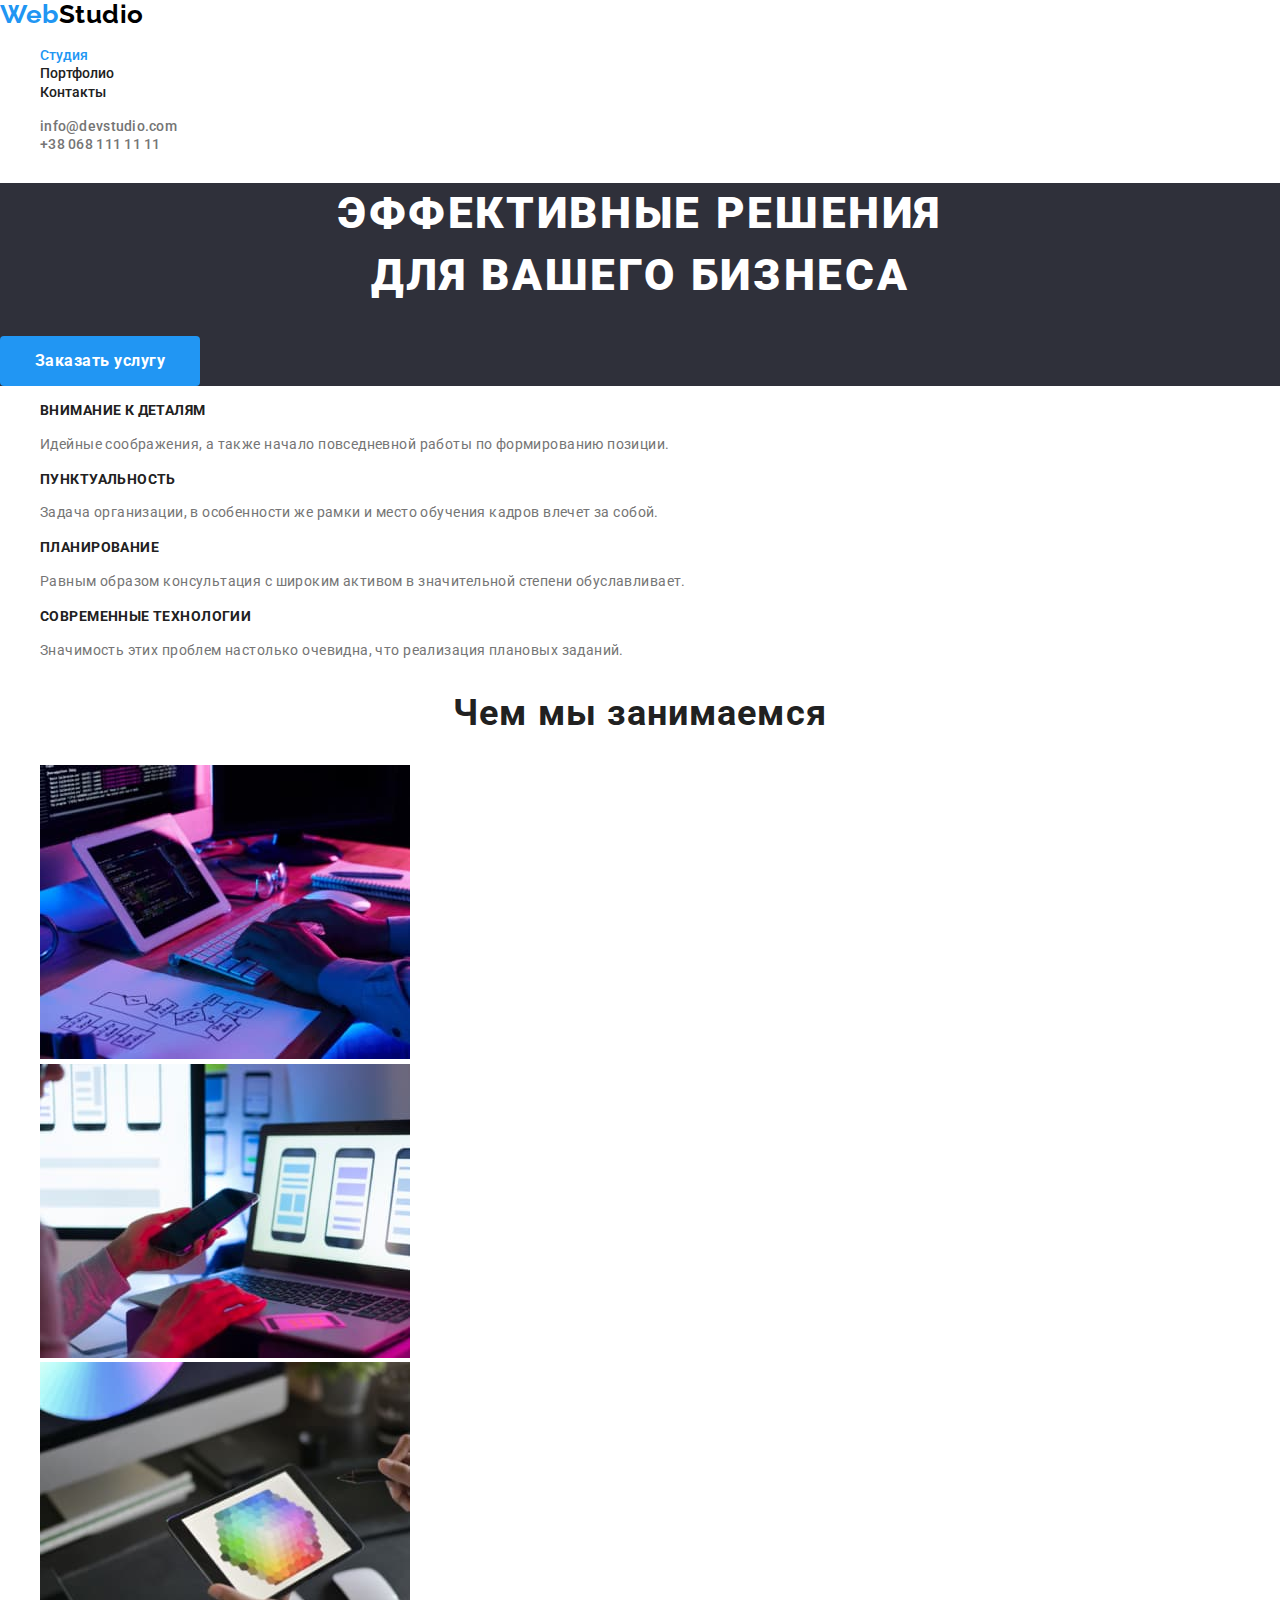
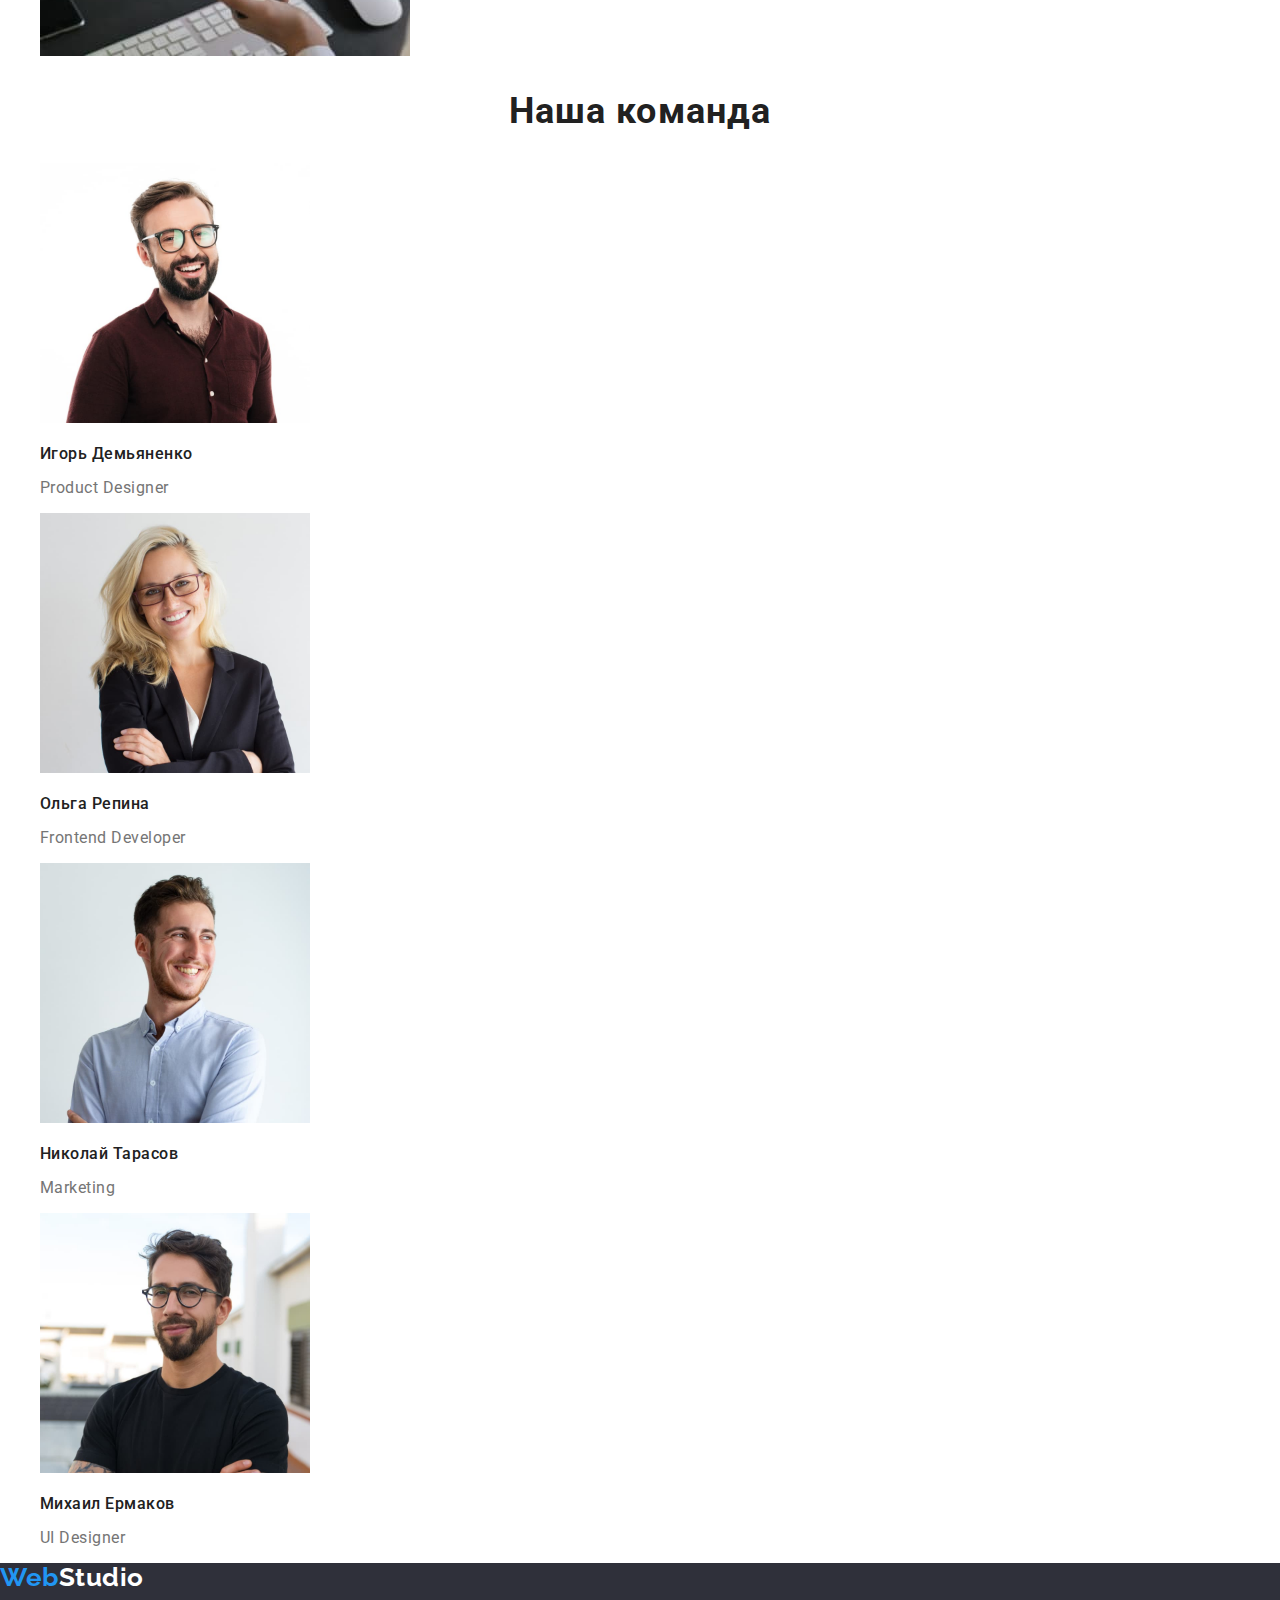
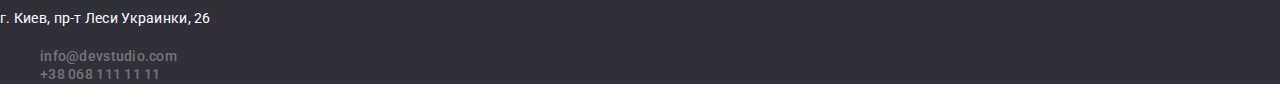
==== index.html @ b9a0ad5e "copy" ====
<!DOCTYPE html>
<html lang="ru">

<head>
    <meta charset="UTF-8">
    <meta name="viewport" content="width=device-width, initial-scale=1.0">
    <link rel="stylesheet" href="./css/normilize.css">
    <link rel="stylesheet" href="./css/variables.css">
    <link rel="preconnect" href="https://fonts.gstatic.com">
    <link rel="preconnect" href="https://fonts.gstatic.com">
    <link
        href="https://fonts.googleapis.com/css2?family=Raleway:wght@700&family=Roboto:wght@400;500;700;900&display=swap"
        rel="stylesheet">
    <link rel="stylesheet" href="./css/general.css">
    <link rel="stylesheet" href="./css/styles.css">
    <title>WebStudio</title>
</head>

<body>
    <header>
        <nav>
            <a href="./index.html" class="web-studio-black">
                <span><span class="web">Web</span>Studio</span>
            </a>
            <ul class="nav-menu">
                <li>
                    <a href="./index.html" class="current"> Студия </a>
                </li>
                <li>
                    <a href="./portfolio.html"> Портфолио </a>
                </li>
                <li>
                    <a href="#contacts"> Контакты </a>
                </li>
            </ul>
        </nav>
        <div>
            <ul class="nav-contact">
                <li>
                    <a href="mailto:info@devstudio.com">info@devstudio.com</a>
                </li>
                <li>
                    <a href="tel:+380681111111">+38 068 111 11 11</a>
                </li>
            </ul>
        </div>
    </header>

    <main>
        <section class="header">
            <h1 class="header-title-h1"> ЭФФЕКТИВНЫЕ РЕШЕНИЯ <br> ДЛЯ ВАШЕГО БИЗНЕСА </h1>
            <button class="header-button"> Заказать услугу </button>
        </section>

        <section>
            <ul class="features">
                <li>
                    <h3>ВНИМАНИЕ К ДЕТАЛЯМ</h3>
                    <p>
                        Идейные соображения, а также начало повседневной работы по формированию позиции.
                    </p>
                </li>
                <li>
                    <h3>ПУНКТУАЛЬНОСТЬ</h3>
                    <p>
                        Задача организации, в особенности же рамки и место обучения кадров влечет за собой.
                    </p>
                </li>
                <li>
                    <h3>ПЛАНИРОВАНИЕ</h3>
                    <p>
                        Равным образом консультация с широким активом в значительной степени обуславливает.
                    </p>
                </li>
                <li>
                    <h3>СОВРЕМЕННЫЕ ТЕХНОЛОГИИ</h3>
                    <p>
                        Значимость этих проблем настолько очевидна, что реализация плановых заданий.
                    </p>
                </li>
            </ul>
        </section>

        <section>
            <h2 class="title-h2">Чем мы занимаемся</h2>
            <ul>
                <li>
                    <img src="./images/webstudio/what-we-do-computer.jpg" alt="Разработка приложений" width="370"
                        height="294">
                </li>
                <li>
                    <img src="./images/webstudio/what-we-do-mobile.jpg" alt="Создание мобильных приложений" width="370"
                        height="294">
                </li>
                <li>
                    <img src="./images/webstudio/what-we-do-palette.jpg" alt="Выбор палитры цветов" width="370"
                        height="294">
                </li>
            </ul>
        </section>

        <section>
            <h2 class="title-h2"> Наша команда </h2>
            <ul class="our-team">
                <li>
                    <img src="./images/webstudio/igor-demyanenko.jpg" alt="Игорь Демьяненко" width="270" height="260" />
                    <h3>Игорь Демьяненко</h3>
                    <p>Product Designer</p>
                </li>
                <li>
                    <img src="./images/webstudio/olga-repina.jpg" alt="Ольга Репина" width="270" height="260" />
                    <h3>Ольга Репина</h3>
                    <p>Frontend Developer</p>
                </li>
                <li>
                    <img src="./images/webstudio/nikolay-tarasov.jpg" alt="Николай Тарасов" width="270" height="260" />
                    <h3>Николай Тарасов</h3>
                    <p>Marketing</p>
                </li>
                <li>
                    <img src="./images/webstudio/mikhail-yermakov.jpg" alt="Михаил Ермаков" width="270" height="260" />
                    <h3>Михаил Ермаков</h3>
                    <p>UI Designer</p>
                </li>
            </ul>
        </section>
    </main>

    <footer class="footer-block">
        <a href="./index.html" class="web-studio-white">
            <span><span class="web">Web</span>Studio</span>
        </a>
        <address id="contacts">
            <p class="street">г. Киев, пр-т Леси Украинки, 26</p>
            <ul class="nav-contact">
                <li>
                    <a href="mailto:info@devstudio.com">info@devstudio.com</a>
                </li>
                <li>
                    <a href="tel:+380681111111">+38 068 111 11 11</a>
                </li>
            </ul>
        </address>
    </footer>
</body>

</html>
---- css/normilize.css ----
/*! modern-normalize v1.0.0 | MIT License | https://github.com/sindresorhus/modern-normalize */

/* ===== ДОПОЛНЕНИЯ от Sandra Hrevtsova ===== */

/* обнуляем дефолтные маркеры у всех маркированных списков */
ul {
  list-style: none;
}

/* обнуляем дефолтные подчеркивания у всех ссылок */
a {
  text-decoration: none;
}

code,
kbd,
samp,
pre {
  font-family: 'Open Sans', sans-serif;
  
  /* font-family: ui-monospace, SFMono-Regular, Consolas, "Liberation Mono", Menlo, monospace; 1 */
  font-size: 1em; /* 2 */
}

/* ===== ДОПОЛНЕНИЯ от Sandra Hrevtsova ===== */

/*
Document
========
*/

/**
Use a better box model (opinionated).
*/

*,
*::before,
*::after {
  box-sizing: border-box;
}

/**
Use a more readable tab size (opinionated).
*/

:root {
  -moz-tab-size: 4;
  tab-size: 4;
}

/**
1. Correct the line height in all browsers.
2. Prevent adjustments of font size after orientation changes in iOS.
*/

html {
  line-height: 1.15; /* 1 */
  -webkit-text-size-adjust: 100%; /* 2 */
}

/*
Sections
========
*/

/**
Remove the margin in all browsers.
*/

body {
  margin: 0;
  padding: 0;
}

/**
Improve consistency of default fonts in all browsers. (https://github.com/sindresorhus/modern-normalize/issues/3)
*/

body {
  font-family: system-ui, -apple-system,
    /* Firefox supports this but not yet `system-ui` */ 'Segoe UI', Roboto,
    Helvetica, Arial, sans-serif, 'Apple Color Emoji', 'Segoe UI Emoji';
}

/*
Grouping content
================
*/

/**
1. Add the correct height in Firefox.
2. Correct the inheritance of border color in Firefox. (https://bugzilla.mozilla.org/show_bug.cgi?id=190655)
*/

hr {
  height: 0; /* 1 */
  color: inherit; /* 2 */
}

/*
Text-level semantics
====================
*/

/**
Add the correct text decoration in Chrome, Edge, and Safari.
*/

abbr[title] {
  text-decoration: underline dotted;
}

/**
Add the correct font weight in Edge and Safari.
*/

b,
strong {
  font-weight: bolder;
}

/**
1. Improve consistency of default fonts in all browsers. (https://github.com/sindresorhus/modern-normalize/issues/3)
2. Correct the odd 'em' font sizing in all browsers.
*/

/**
Add the correct font size in all browsers.
*/

small {
  font-size: 80%;
}

/**
Prevent 'sub' and 'sup' elements from affecting the line height in all browsers.
*/

sub,
sup {
  font-size: 75%;
  line-height: 0;
  position: relative;
  vertical-align: baseline;
}

sub {
  bottom: -0.25em;
}

sup {
  top: -0.5em;
}

/*
Tabular data
============
*/

/**
1. Remove text indentation from table contents in Chrome and Safari. (https://bugs.chromium.org/p/chromium/issues/detail?id=999088, https://bugs.webkit.org/show_bug.cgi?id=201297)
2. Correct table border color inheritance in all Chrome and Safari. (https://bugs.chromium.org/p/chromium/issues/detail?id=935729, https://bugs.webkit.org/show_bug.cgi?id=195016)
*/

table {
  text-indent: 0; /* 1 */
  border-color: inherit; /* 2 */
}

/*
Forms
=====
*/

/**
1. Change the font styles in all browsers.
2. Remove the margin in Firefox and Safari.
*/

button,
input,
optgroup,
select,
textarea {
  font-family: inherit; /* 1 */
  font-size: 100%; /* 1 */
  line-height: 1.15; /* 1 */
  margin: 0; /* 2 */
}

address {
  font-style: normal;
}

/**
Remove the inheritance of text transform in Edge and Firefox.
1. Remove the inheritance of text transform in Firefox.
*/

button,
select {
  
  /* 1 */
  text-transform: none;
}

/**
Correct the inability to style clickable types in iOS and Safari.
*/

button,
[type='button'],
[type='reset'],
[type='submit'] {
  -webkit-appearance: button;
}

/**
Remove the inner border and padding in Firefox.
*/

::-moz-focus-inner {
  border-style: none;
  padding: 0;
}

/**
Restore the focus styles unset by the previous rule.
*/

:-moz-focusring {
  outline: 1px dotted ButtonText;
}

/**
Remove the additional ':invalid' styles in Firefox.
See: https://github.com/mozilla/gecko-dev/blob/2f9eacd9d3d995c937b4251a5557d95d494c9be1/layout/style/res/forms.css#L728-L737
*/

:-moz-ui-invalid {
  box-shadow: none;
}

/**
Remove the padding so developers are not caught out when they zero out 'fieldset' elements in all browsers.
*/

legend {
  padding: 0;
}

/**
Add the correct vertical alignment in Chrome and Firefox.
*/

progress {
  vertical-align: baseline;
}

/**
Correct the cursor style of increment and decrement buttons in Safari.
*/

::-webkit-inner-spin-button,
::-webkit-outer-spin-button {
  height: auto;
}

/**
1. Correct the odd appearance in Chrome and Safari.
2. Correct the outline style in Safari.
*/

[type='search'] {
  -webkit-appearance: textfield; /* 1 */
  outline-offset: -2px; /* 2 */
}

/**
Remove the inner padding in Chrome and Safari on macOS.
*/

::-webkit-search-decoration {
  -webkit-appearance: none;
}

/**
1. Correct the inability to style clickable types in iOS and Safari.
2. Change font properties to 'inherit' in Safari.
*/

::-webkit-file-upload-button {
  -webkit-appearance: button; /* 1 */
  font: inherit; /* 2 */
}

/*
Interactive
===========
*/

/*
Add the correct display in Chrome and Safari.
*/

summary {
  display: list-item;
}
---- css/variables.css ----
:root{
  --full-balck: rgba(0, 0, 0);
  --full-white: rgba(255, 255, 255);
  --text-blue: rgba(33,150,243,1);
  --title-text: rgba(33,33,33,1);
  --subtitle-text: rgba(117, 117, 117, 1);
  --bg-main-color: rgba(47, 48, 58);
  --btn-bg: rgba(245,244,250,1);

}
---- css/general.css ----
body{
  font-family: 'Roboto', sans-serif;
}

.web-studio-black{
  color: var(--full-balck);
  font-family: 'Raleway', sans-serif;
  font-weight: 700;
  font-size: 26px;
  letter-spacing: 0.02em;
}

.web-studio-white{
  color: var(--full-white);
  font-family: 'Raleway', sans-serif;
  font-weight: 700;
  font-size: 26px;
  letter-spacing: 0.02em;
}

.web{
  color: var(--text-blue);
}

.nav-menu > li > a{
  color: var(--title-text);
  font-weight: 500;
  font-size: 14px;
  line-height: 1.2;
}

.nav-menu > li > a:hover,
.nav-menu > li > a:focus{
  color: var(--text-blue);
}

.nav-contact > li > a{
  color: var(--subtitle-text);
  font-weight: 500;
  font-size: 14px;
  line-height: 1.2;
  letter-spacing: 0.02em;
}

.nav-contact > li > a:hover,
.nav-contact > li > a:focus{
  color: var(--text-blue);
}

.footer-block{
  background-color: var(--bg-main-color);
}

.street{
  color: var(--full-white);
  font-weight: 400;
  font-size: 14px;
  line-height: 1.7;  
  letter-spacing: 0.02em;
}

.nav-menu > li > .current{
  color: var(--text-blue);
}
---- css/styles.css ----
.header{
  background-color: var(--bg-main-color);
}

.header-title-h1{
  color: var(--full-white);
  font-weight: 900;
  font-size: 44px;
  text-align: center;
  line-height: 1.4;
  letter-spacing: 0.06em;
}

.header-button
{
  background-color: var(--text-blue);
  font-weight: 700;
  width: 200px;
  height: 50px;
  color: var(--full-white);
  border-style: none;
  border-radius: 4px;  
  font-size: 16px;
  line-height: 1.9; 
  letter-spacing: 0.03em;
}

.features > li > h3{
  color: var(--title-text);
  font-weight: 700;
  font-size: 14px;
  line-height: 1.2;
  letter-spacing: 0.03em;  
}

.features > li > p{
  color: var(--subtitle-text);
  font-weight: 400;
  font-size: 14px;
  line-height: 1.7;
  letter-spacing: 0.03em;
}

.title-h2{
  color: var(--title-text);
  font-weight: 700;
  font-size: 36px;
  line-height: 1.2;
  text-align: center;
  letter-spacing: 0.03em;  
}

.our-team > li > h3{
  color: var(--title-text);
  font-weight: 500;
  font-size: 16px;
  line-height: 1.2;  
  letter-spacing: 0.03em;
}

.our-team > li > p{
  color: var(--subtitle-text);
  font-weight: 400;
  font-size: 16px;
  line-height: 1,2;  
  letter-spacing: 0.03em;
}
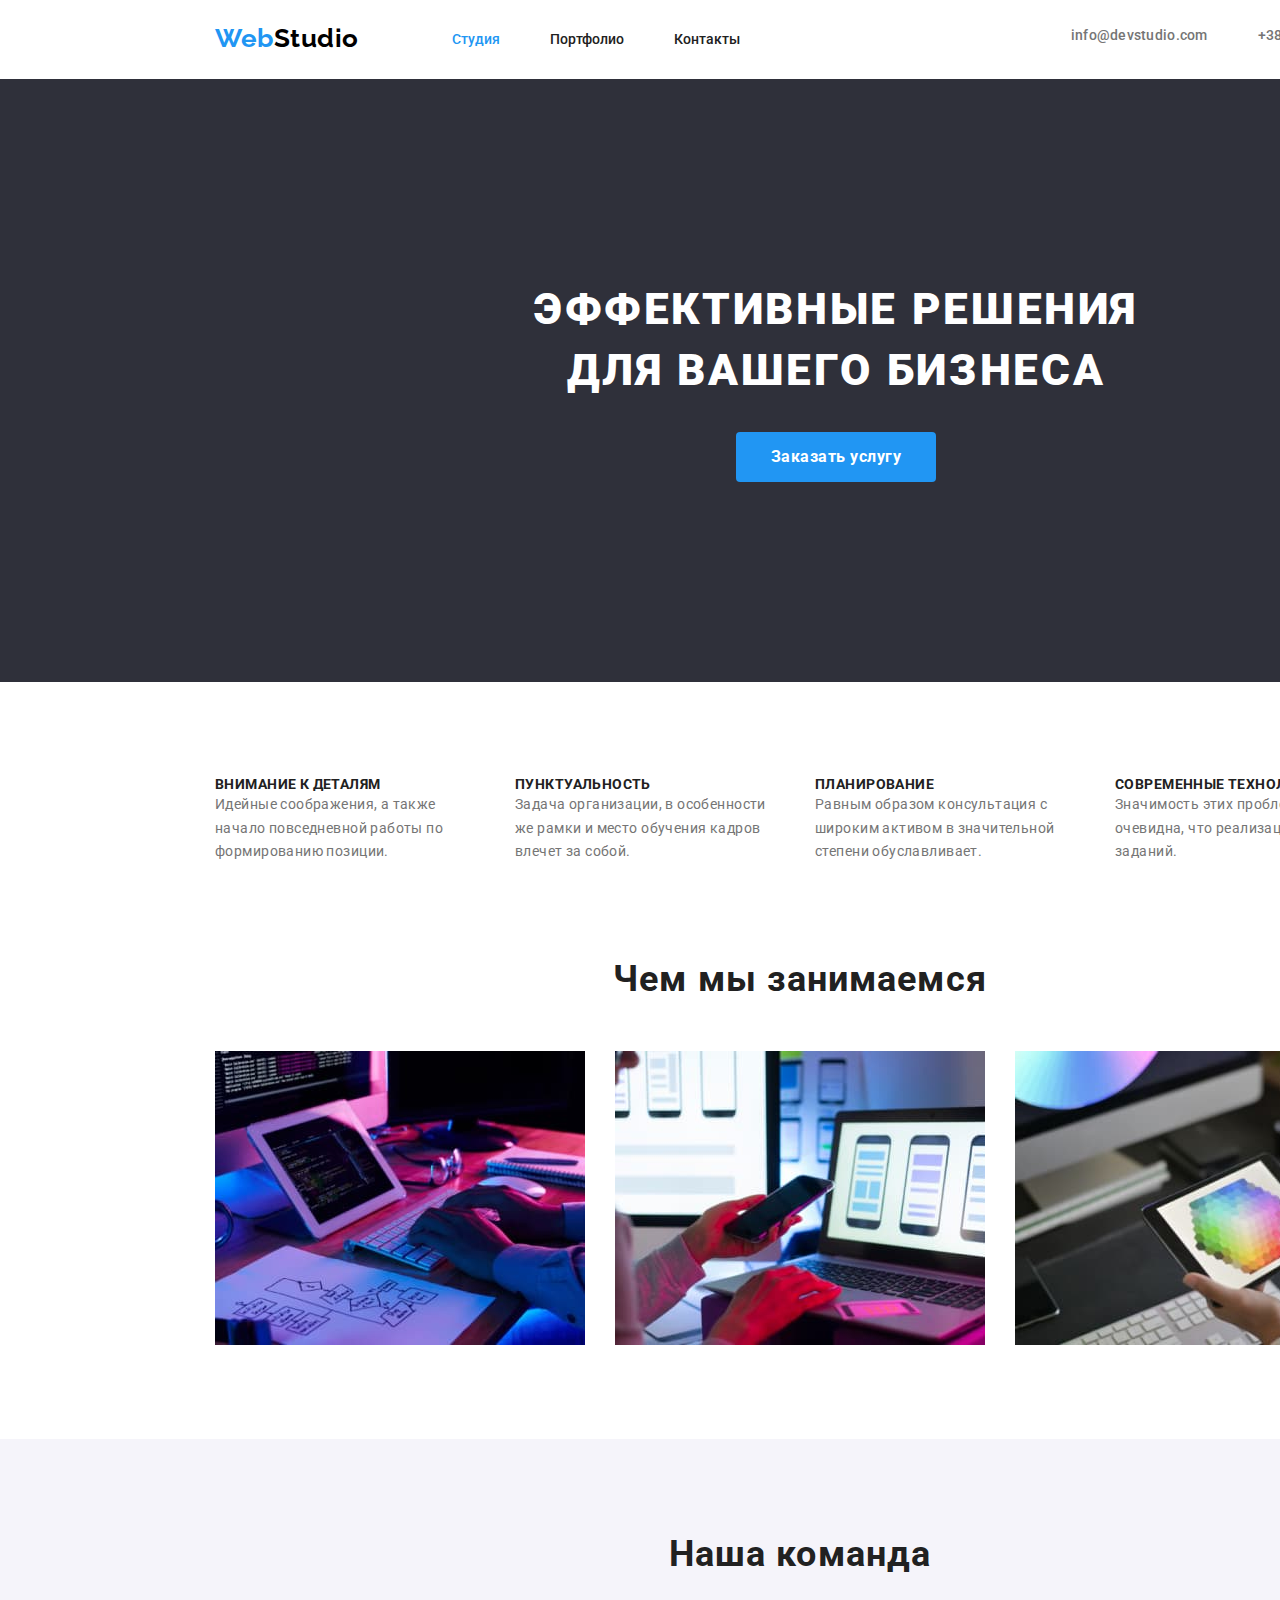
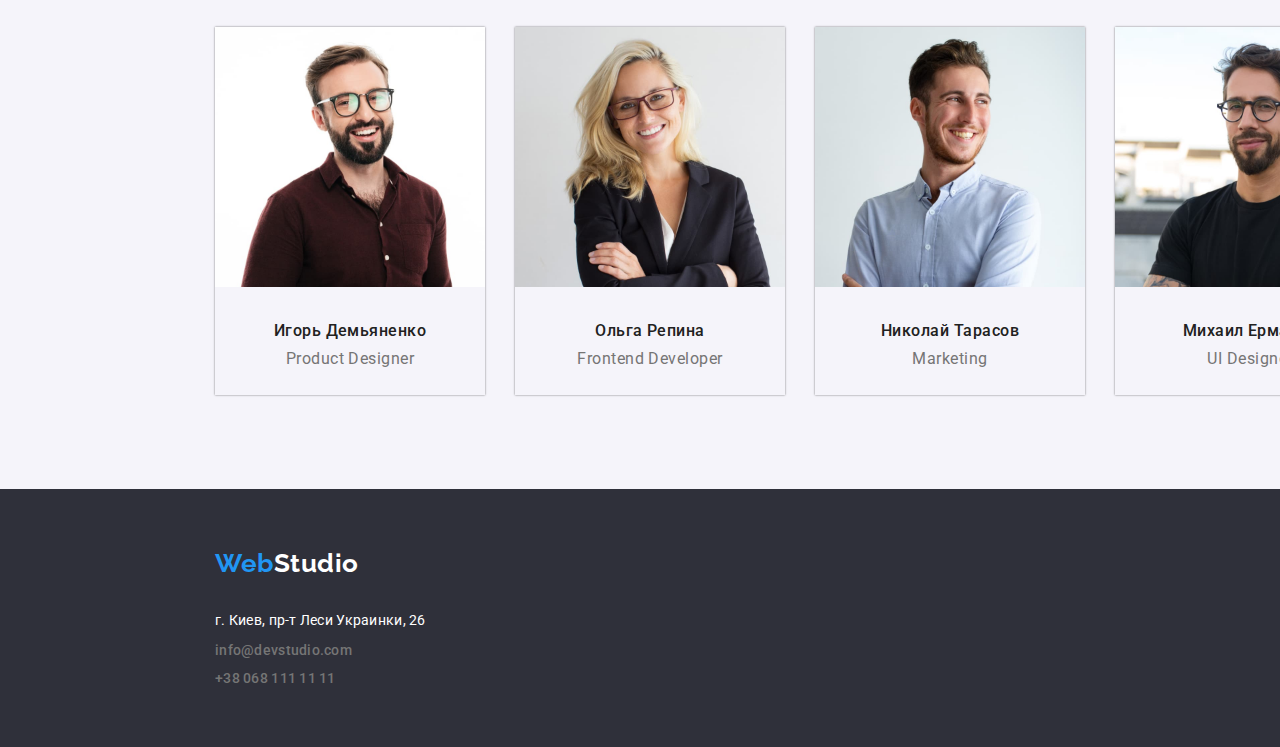
==== commit 8e8e391f: "hw3" ====
--- a/index.html
+++ b/index.html
@@ -18,129 +18,148 @@
 
 <body>
     <header>
-        <nav>
-            <a href="./index.html" class="web-studio-black">
-                <span><span class="web">Web</span>Studio</span>
-            </a>
-            <ul class="nav-menu">
-                <li>
-                    <a href="./index.html" class="current"> Студия </a>
-                </li>
-                <li>
-                    <a href="./portfolio.html"> Портфолио </a>
-                </li>
-                <li>
-                    <a href="#contacts"> Контакты </a>
-                </li>
-            </ul>
-        </nav>
-        <div>
-            <ul class="nav-contact">
-                <li>
-                    <a href="mailto:info@devstudio.com">info@devstudio.com</a>
-                </li>
-                <li>
-                    <a href="tel:+380681111111">+38 068 111 11 11</a>
-                </li>
-            </ul>
+        <div class="container">
+            <div class="position-container">
+                <nav class="header-nav">
+                    <a href="./index.html" class="web-studio-black">
+                        <span><span class="web">Web</span>Studio</span>
+                    </a>
+                    <ul class="nav-menu">
+                        <li>
+                            <a href="./index.html" class="current"> Студия </a>
+                        </li>
+                        <li>
+                            <a href="./portfolio.html"> Портфолио </a>
+                        </li>
+                        <li>
+                            <a href="#contacts"> Контакты </a>
+                        </li>
+                    </ul>
+                </nav>
+                <div class="div-contact">
+                    <ul class="nav-contact">
+                        <li>
+                            <a href="mailto:info@devstudio.com">info@devstudio.com</a>
+                        </li>
+                        <li>
+                            <a href="tel:+380681111111">+38 068 111 11 11</a>
+                        </li>
+                    </ul>
+                </div>
+            </div>
         </div>
     </header>
 
     <main>
         <section class="header">
-            <h1 class="header-title-h1"> ЭФФЕКТИВНЫЕ РЕШЕНИЯ <br> ДЛЯ ВАШЕГО БИЗНЕСА </h1>
-            <button class="header-button"> Заказать услугу </button>
+            <div class="container">
+                <h1 class="header-title-h1"> ЭФФЕКТИВНЫЕ РЕШЕНИЯ <br> ДЛЯ ВАШЕГО БИЗНЕСА </h1>
+                <button class="header-button"> Заказать услугу </button>
+            </div>
         </section>
 
-        <section>
-            <ul class="features">
-                <li>
-                    <h3>ВНИМАНИЕ К ДЕТАЛЯМ</h3>
-                    <p>
-                        Идейные соображения, а также начало повседневной работы по формированию позиции.
-                    </p>
-                </li>
-                <li>
-                    <h3>ПУНКТУАЛЬНОСТЬ</h3>
-                    <p>
-                        Задача организации, в особенности же рамки и место обучения кадров влечет за собой.
-                    </p>
-                </li>
-                <li>
-                    <h3>ПЛАНИРОВАНИЕ</h3>
-                    <p>
-                        Равным образом консультация с широким активом в значительной степени обуславливает.
-                    </p>
-                </li>
-                <li>
-                    <h3>СОВРЕМЕННЫЕ ТЕХНОЛОГИИ</h3>
-                    <p>
-                        Значимость этих проблем настолько очевидна, что реализация плановых заданий.
-                    </p>
-                </li>
-            </ul>
+        <section class="features-section">
+            <div class="container">
+                <!-- <div class="position-container"> -->
+                <ul class="features">
+                    <li class="features-items">
+                        <h3>ВНИМАНИЕ К ДЕТАЛЯМ</h3>
+                        <p>
+                            Идейные соображения, а также начало повседневной работы по формированию позиции.
+                        </p>
+                    </li>
+                    <li class="features-items">
+                        <h3>ПУНКТУАЛЬНОСТЬ</h3>
+                        <p>
+                            Задача организации, в особенности же рамки и место обучения кадров влечет за собой.
+                        </p>
+                    </li>
+                    <li class="features-items">
+                        <h3>ПЛАНИРОВАНИЕ</h3>
+                        <p>
+                            Равным образом консультация с широким активом в значительной степени обуславливает.
+                        </p>
+                    </li>
+                    <li class="features-items">
+                        <h3>СОВРЕМЕННЫЕ ТЕХНОЛОГИИ</h3>
+                        <p>
+                            Значимость этих проблем настолько очевидна, что реализация плановых заданий.
+                        </p>
+                    </li>
+                </ul>
+            </div>
+            <!-- </div> -->
         </section>
 
-        <section>
-            <h2 class="title-h2">Чем мы занимаемся</h2>
-            <ul>
-                <li>
-                    <img src="./images/webstudio/what-we-do-computer.jpg" alt="Разработка приложений" width="370"
-                        height="294">
-                </li>
-                <li>
-                    <img src="./images/webstudio/what-we-do-mobile.jpg" alt="Создание мобильных приложений" width="370"
-                        height="294">
-                </li>
-                <li>
-                    <img src="./images/webstudio/what-we-do-palette.jpg" alt="Выбор палитры цветов" width="370"
-                        height="294">
-                </li>
-            </ul>
+        <section class="what-we-do">
+            <div class="container">
+                <h2 class="title-h2">Чем мы занимаемся</h2>
+                <ul class="what-we-do-list">
+                    <li>
+                        <img src="./images/webstudio/what-we-do-computer.jpg" alt="Разработка приложений" width="370"
+                            height="294">
+                    </li>
+                    <li>
+                        <img src="./images/webstudio/what-we-do-mobile.jpg" alt="Создание мобильных приложений"
+                            width="370" height="294">
+                    </li>
+                    <li>
+                        <img src="./images/webstudio/what-we-do-palette.jpg" alt="Выбор палитры цветов" width="370"
+                            height="294">
+                    </li>
+                </ul>
+            </div>
         </section>
 
-        <section>
-            <h2 class="title-h2"> Наша команда </h2>
-            <ul class="our-team">
-                <li>
-                    <img src="./images/webstudio/igor-demyanenko.jpg" alt="Игорь Демьяненко" width="270" height="260" />
-                    <h3>Игорь Демьяненко</h3>
-                    <p>Product Designer</p>
-                </li>
-                <li>
-                    <img src="./images/webstudio/olga-repina.jpg" alt="Ольга Репина" width="270" height="260" />
-                    <h3>Ольга Репина</h3>
-                    <p>Frontend Developer</p>
-                </li>
-                <li>
-                    <img src="./images/webstudio/nikolay-tarasov.jpg" alt="Николай Тарасов" width="270" height="260" />
-                    <h3>Николай Тарасов</h3>
-                    <p>Marketing</p>
-                </li>
-                <li>
-                    <img src="./images/webstudio/mikhail-yermakov.jpg" alt="Михаил Ермаков" width="270" height="260" />
-                    <h3>Михаил Ермаков</h3>
-                    <p>UI Designer</p>
-                </li>
-            </ul>
+        <section class="our-team-section">
+            <div class="container">
+                <h2 class="title-h2 our-team-title"> Наша команда </h2>
+                <ul class="our-team">
+                    <li>
+                        <img src="./images/webstudio/igor-demyanenko.jpg" alt="Игорь Демьяненко" width="270"
+                            height="260" />
+                        <h3>Игорь Демьяненко</h3>
+                        <p>Product Designer</p>
+                    </li>
+                    <li>
+                        <img src="./images/webstudio/olga-repina.jpg" alt="Ольга Репина" width="270" height="260" />
+                        <h3>Ольга Репина</h3>
+                        <p>Frontend Developer</p>
+                    </li>
+                    <li>
+                        <img src="./images/webstudio/nikolay-tarasov.jpg" alt="Николай Тарасов" width="270"
+                            height="260" />
+                        <h3>Николай Тарасов</h3>
+                        <p>Marketing</p>
+                    </li>
+                    <li>
+                        <img src="./images/webstudio/mikhail-yermakov.jpg" alt="Михаил Ермаков" width="270"
+                            height="260" />
+                        <h3>Михаил Ермаков</h3>
+                        <p>UI Designer</p>
+                    </li>
+                </ul>
+            </div>
         </section>
     </main>
 
     <footer class="footer-block">
-        <a href="./index.html" class="web-studio-white">
-            <span><span class="web">Web</span>Studio</span>
-        </a>
-        <address id="contacts">
-            <p class="street">г. Киев, пр-т Леси Украинки, 26</p>
-            <ul class="nav-contact">
-                <li>
-                    <a href="mailto:info@devstudio.com">info@devstudio.com</a>
-                </li>
-                <li>
-                    <a href="tel:+380681111111">+38 068 111 11 11</a>
-                </li>
-            </ul>
-        </address>
+        <div class="container">
+            <a href="./index.html" class="web-studio-white">
+                <span><span class="web">Web</span>Studio</span>
+            </a>
+            <address id="contacts">
+                <p class="street">г. Киев, пр-т Леси Украинки, 26</p>
+                <ul class="nav-contact nav-contact-li">
+                    <li>
+                        <a href="mailto:info@devstudio.com">info@devstudio.com</a>
+                    </li>
+                    <li>
+                        <a href="tel:+380681111111">+38 068 111 11 11</a>
+                    </li>
+                </ul>
+            </address>
+        </div>
     </footer>
 </body>
 
--- a/css/normilize.css
+++ b/css/normilize.css
@@ -5,6 +5,13 @@
 /* обнуляем дефолтные маркеры у всех маркированных списков */
 ul {
   list-style: none;
+  padding: 0px;
+  margin: 0px;
+}
+
+p {
+  margin: 0px;
+  padding: 0px;
 }
 
 /* обнуляем дефолтные подчеркивания у всех ссылок */
@@ -67,7 +74,13 @@
 Remove the margin in all browsers.
 */
 
-body {
+body,
+h1,
+h2,
+h3,
+h4,
+h5,
+h6 {
   margin: 0;
   padding: 0;
 }
--- a/css/variables.css
+++ b/css/variables.css
@@ -6,5 +6,6 @@
   --subtitle-text: rgba(117, 117, 117, 1);
   --bg-main-color: rgba(47, 48, 58);
   --btn-bg: rgba(245,244,250,1);
-
+  --our-team-bg: rgba(245,244,250,1);
+  --header-bd-color: rgba(236,236,236,1);
 }--- a/css/general.css
+++ b/css/general.css
@@ -11,15 +11,27 @@
 }
 
 .web-studio-white{
+  width: 145px;
+  height: 31px;
   color: var(--full-white);
   font-family: 'Raleway', sans-serif;
   font-weight: 700;
   font-size: 26px;
-  letter-spacing: 0.02em;
+  letter-spacing: 0.02em;   
 }
 
 .web{
   color: var(--text-blue);
+}
+
+.nav-menu{
+  display: flex;
+  margin-left: 93px;  
+}
+
+.nav-menu :not(:last-child),
+.nav-contact :not(:last-child){
+  padding-right: 50px;
 }
 
 .nav-menu > li > a{
@@ -34,6 +46,10 @@
   color: var(--text-blue);
 }
 
+.nav-contact{
+  display: flex;     
+} 
+
 .nav-contact > li > a{
   color: var(--subtitle-text);
   font-weight: 500;
@@ -47,8 +63,22 @@
   color: var(--text-blue);
 }
 
+.nav-contact > li:not(:last-child){
+  margin-bottom: 9px;
+}
+
+.nav-contact-li{
+  display: block;
+  padding-bottom: 60px;
+}
+
 .footer-block{
   background-color: var(--bg-main-color);
+  padding-top: 60px;
+}
+
+#contacts{ 
+  margin-top: 30px;
 }
 
 .street{
@@ -57,8 +87,32 @@
   font-size: 14px;
   line-height: 1.7;  
   letter-spacing: 0.02em;
+  margin-bottom: 9px;
 }
 
 .nav-menu > li > .current{
   color: var(--text-blue);
+}
+
+.container{
+  width: 1200px;
+  padding: 0px 15px;
+  margin: 0 200px auto;  
+}
+
+.position-container{
+  display: flex;
+}
+
+.header-nav{
+  display: flex;
+  align-items: center;  
+  padding-top: 24px;
+  padding-bottom: 25px;
+}
+
+.div-contact{
+  display: flex;
+  align-items: center;
+  margin-left: 331px;    
 }--- a/css/styles.css
+++ b/css/styles.css
@@ -1,18 +1,25 @@
 .header{
-  background-color: var(--bg-main-color);
+  background-color: var(--bg-main-color);  
+  padding-top: 200px;
+  padding-left: 36px;
+  padding-bottom: 200px;    
+}
+
+.header .container{
+  text-align: center;
 }
 
 .header-title-h1{
   color: var(--full-white);
   font-weight: 900;
-  font-size: 44px;
-  text-align: center;
+  font-size: 44px;   
   line-height: 1.4;
-  letter-spacing: 0.06em;
+  letter-spacing: 0.06em;  
+  margin-bottom: 30px;  
+  display: block;
 }
 
-.header-button
-{
+.header-button{
   background-color: var(--text-blue);
   font-weight: 700;
   width: 200px;
@@ -23,6 +30,23 @@
   font-size: 16px;
   line-height: 1.9; 
   letter-spacing: 0.03em;
+  display: block;
+  text-align: center;    
+  margin-left: 485px;
+}
+
+.features{
+  display: flex;
+  padding: 94px 0px;  
+  ;
+}
+
+.features > li{
+  width: 270px;
+}
+
+.features > li:not(:last-child){
+  margin-right: 30px;
 }
 
 .features > li > h3{
@@ -30,7 +54,8 @@
   font-weight: 700;
   font-size: 14px;
   line-height: 1.2;
-  letter-spacing: 0.03em;  
+  letter-spacing: 0.03em; 
+  align-items: center;  
 }
 
 .features > li > p{
@@ -41,13 +66,51 @@
   letter-spacing: 0.03em;
 }
 
+.what-we-do-list{
+  display: flex;
+  padding-top: 50px;
+  padding-bottom: 94px;
+}
+
+.what-we-do-list > li:not(:last-child){
+  margin-right: 30px;
+}
+
+.what-we-do-list li >img{
+  display: block;
+}
+
+.our-team-section{
+  background-color: var(--our-team-bg);
+}
+
 .title-h2{
   color: var(--title-text);
   font-weight: 700;
   font-size: 36px;
   line-height: 1.2;
   text-align: center;
-  letter-spacing: 0.03em;  
+  letter-spacing: 0.03em;    
+}
+
+.our-team-title{
+  padding-top: 94px;
+  margin-bottom: 50px;
+}
+
+.our-team{
+  display: flex;
+  padding-bottom: 94px;
+}
+
+.our-team > li{
+  width: 270px;
+  height: 368px;
+  box-shadow: 0 0 2px rgba(0,0,0,0.5);
+}
+
+.our-team > li:not(:last-child){
+  margin-right: 30px;
 }
 
 .our-team > li > h3{
@@ -56,6 +119,9 @@
   font-size: 16px;
   line-height: 1.2;  
   letter-spacing: 0.03em;
+  text-align: center;
+  padding-top: 30px;
+  padding-bottom: 10px;
 }
 
 .our-team > li > p{
@@ -64,5 +130,6 @@
   font-size: 16px;
   line-height: 1,2;  
   letter-spacing: 0.03em;
+  text-align: center;
 }
 
